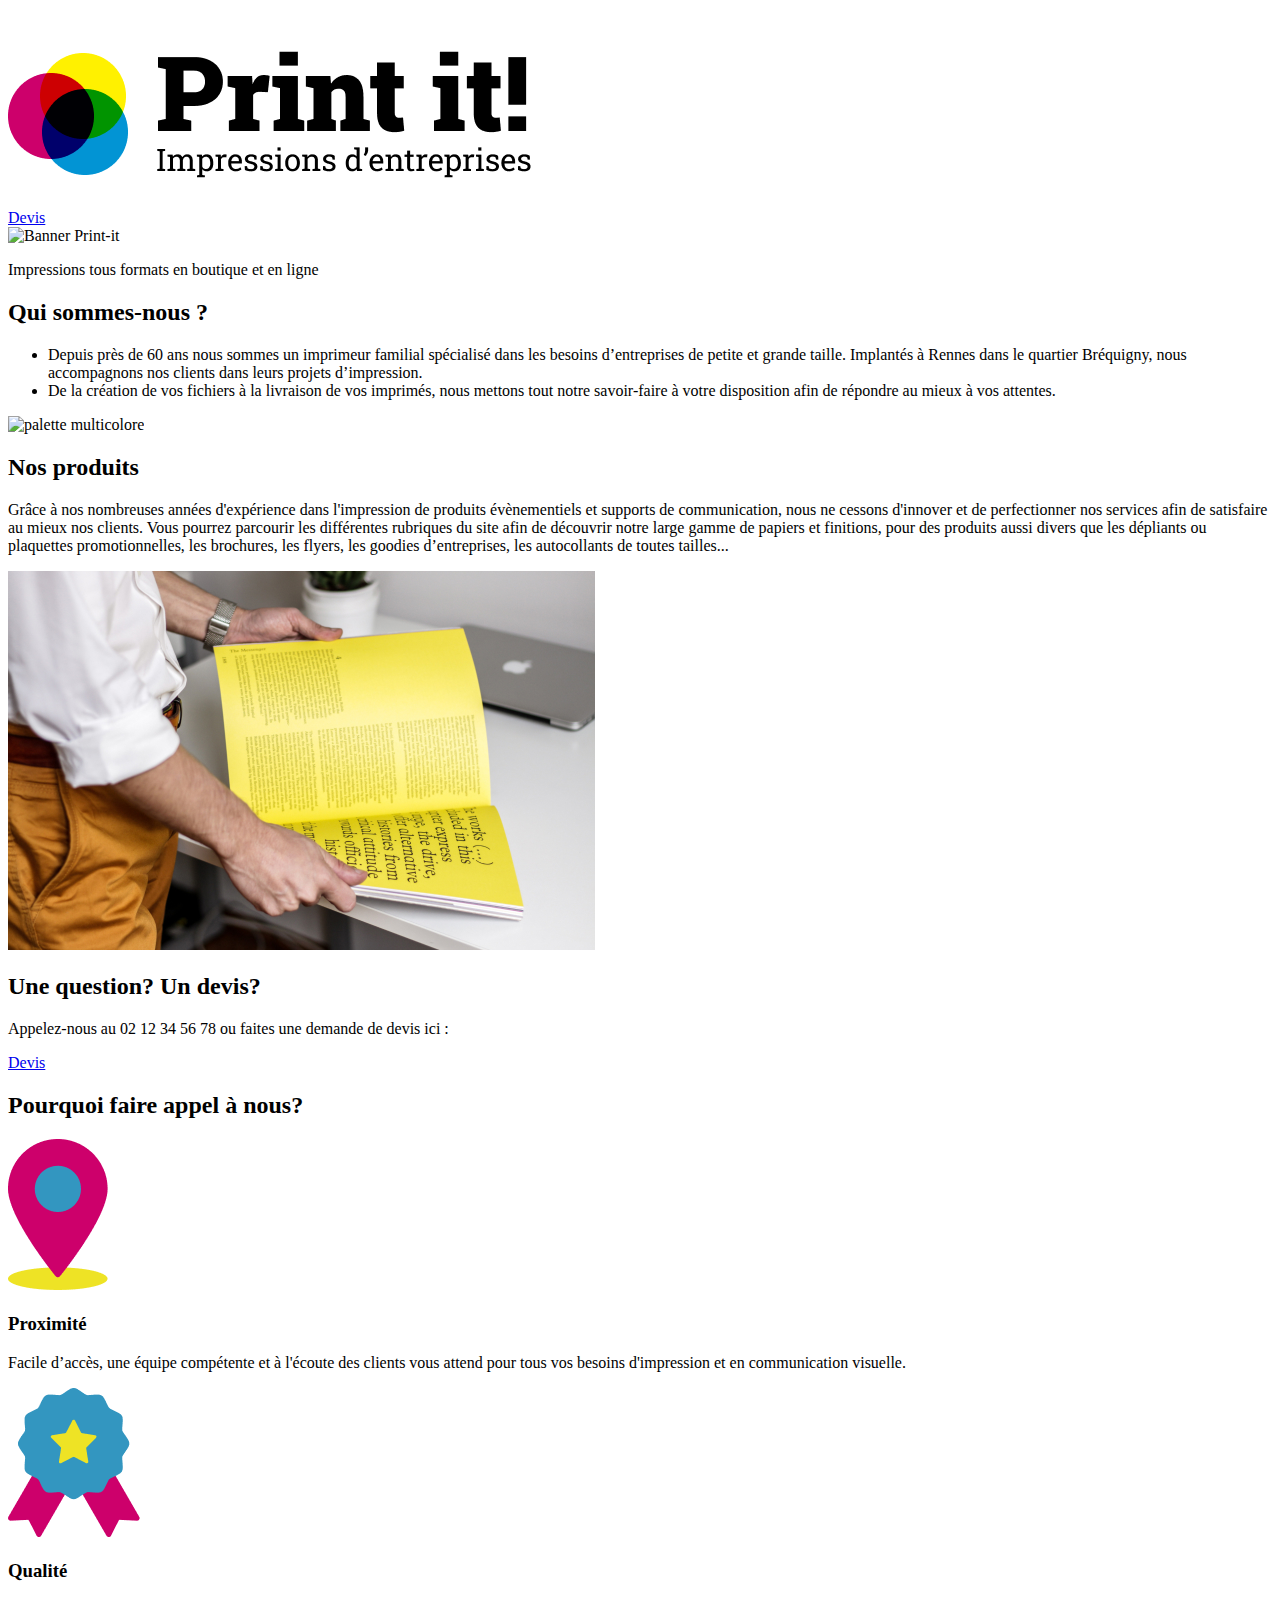
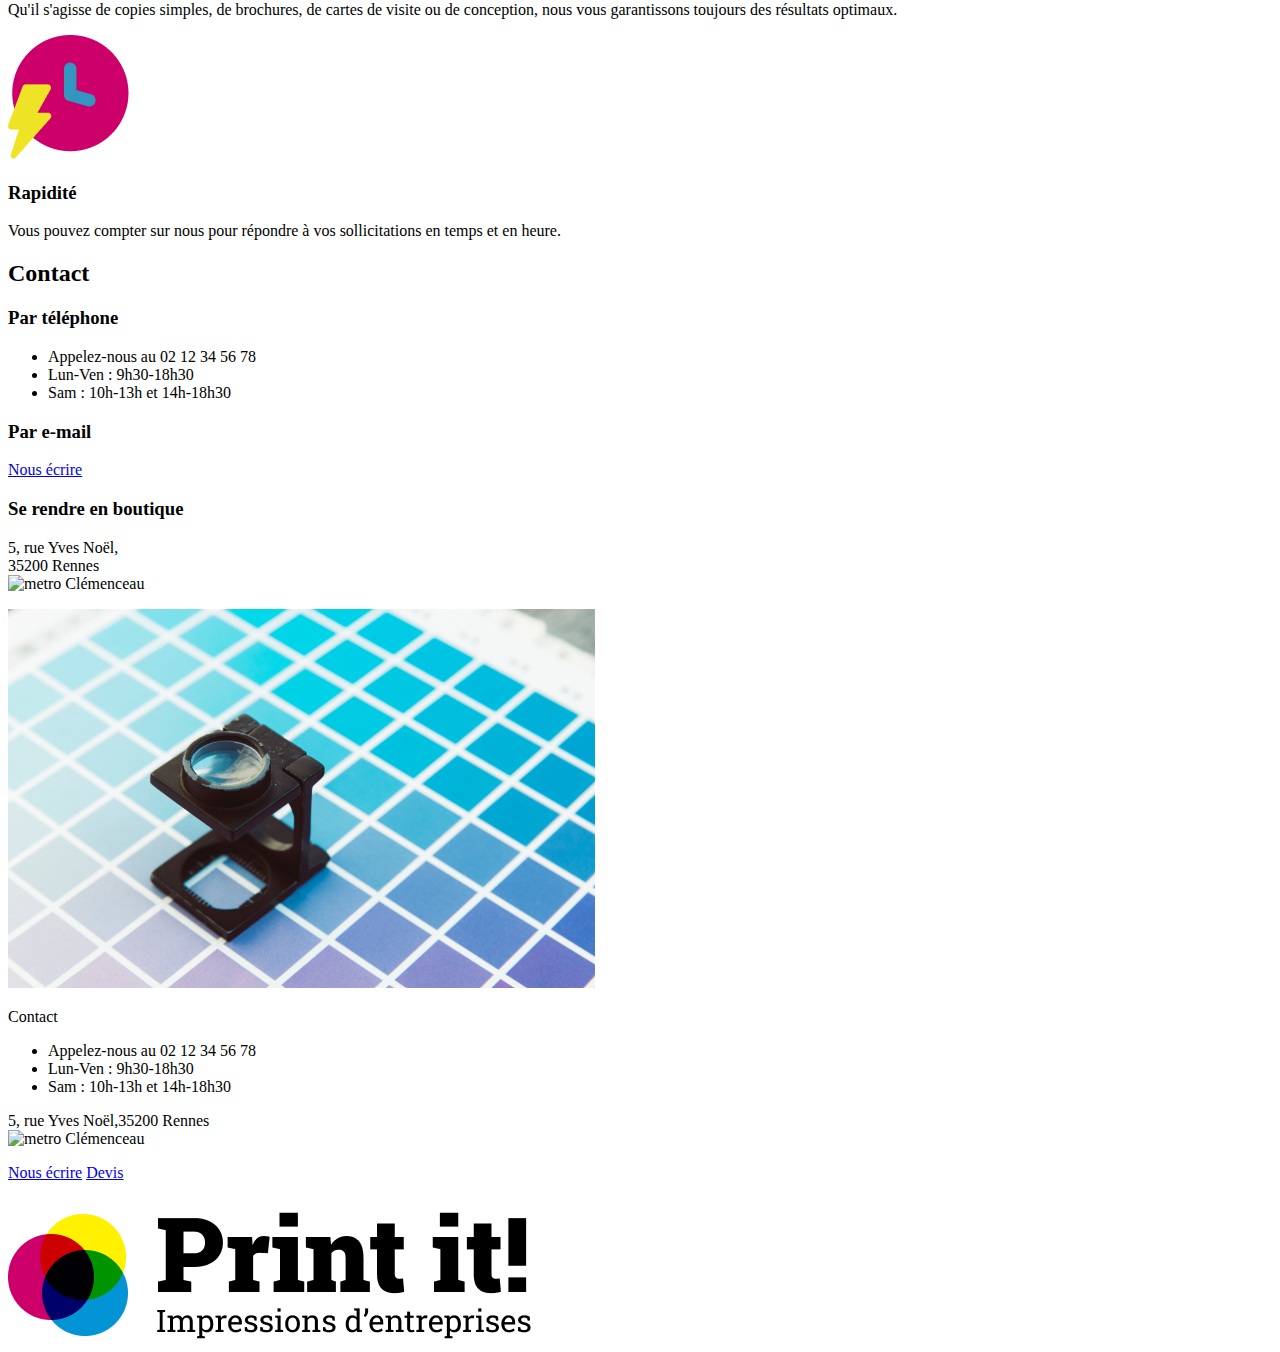
==== Print-it-JS-main/index.html @ 288c01db "Create index.html" ====
<!DOCTYPE html>
<html lang="fr">
<head>
	<meta charset="UTF-8">
	<meta name="viewport" content="width=device-width, initial-scale=1.0">
	<title>Print it ! - Impressions d'entreprise</title>
	<link rel="stylesheet" href="./assets/style.css">
	<link rel="preconnect" href="https://fonts.googleapis.com">
	<link rel="preconnect" href="https://fonts.gstatic.com" crossorigin>
	<link href="https://fonts.googleapis.com/css2?family=Roboto:wght@400;700&family=Roboto+Slab:wght@400;900&display=swap" rel="stylesheet">
</head>
<body>
<header class="container">
	<h1>
		<img class="logo" src="./assets/images/logo.png" alt="Print it ! Impressions d'entreprises" >
	</h1>
	<a class="btn devis" href="mailto:contact@print-it.tld">Devis</a>
</header>
<main>
	<div id="banner">
		<img class="banner-img" src="./assets/images/slideshow/slide1.jpg" alt="Banner Print-it">
		<p>Impressions tous formats <span>en boutique et en ligne</span></p>
		<div class="dots">
		</div>
	</div>
	<section id="about-us" class="container">
		<div>
			<h2>Qui sommes-nous ?</h2>
			<ul>
				<li>Depuis près de 60 ans nous sommes un imprimeur familial spécialisé dans les besoins d’entreprises de petite et grande taille. Implantés à Rennes dans le quartier Bréquigny, nous accompagnons nos clients dans leurs projets d’impression.</li>
				<li>De la création de vos fichiers à la livraison de vos imprimés, nous mettons tout notre savoir-faire à votre disposition afin de répondre au mieux à vos attentes.</li>
			</ul>
		</div>
		<aside>
			<img src="./assets/images/colors.jpg" alt="palette multicolore">
		</aside>
	</section>
	<section id="products" class="container">
		<div>
			<h2>Nos produits</h2>
			<p>Grâce à nos nombreuses années d'expérience dans l'impression de produits évènementiels et supports de communication, nous ne cessons d'innover et de perfectionner nos services afin de satisfaire au mieux nos clients. Vous pourrez parcourir les différentes rubriques du site afin de découvrir notre large gamme de papiers et finitions, pour des produits aussi divers que les dépliants ou plaquettes promotionnelles, les brochures, les flyers, les goodies d’entreprises, les autocollants de toutes tailles... </p>
		</div>
		<aside>
			<img src="./assets/images/yellow-book.jpg" alt="Imprimeur avec un livre jaune dans les mains">
		</aside>

	</section>
	<section id="question" class="bg-yellow">
		<h2>Une question? Un devis?</h2>
		<p>Appelez-nous au 02 12 34 56 78 ou faites une demande de devis ici :</p>
		<a href="mailto:contact@print-it.tld" class="btn devis">Devis</a>
	</section>
	<section id="why-us" class="container">
		<h2>Pourquoi faire appel à nous?</h2>
		<div>
			<article>
				<img src="./assets/images/proximity-icon.png" alt="Icone Proximité">
				<h3>Proximité</h3>
				<p>Facile d’accès, une équipe compétente et à l'écoute des clients vous attend pour tous vos besoins d'impression et en communication visuelle.</p>
			</article>
			<article>
				<img src="./assets/images/quality-icon.png" alt="Icone Qualité">
				<h3>Qualité</h3>
				<p>Qu'il s'agisse de copies simples, de brochures, de cartes de visite ou de conception, nous vous garantissons toujours des résultats optimaux.</p>
			</article>
			<article>
				<img src="./assets/images/speedy-icon.png" alt="Rapidité Qualité">
				<h3>Rapidité</h3>
				<p>Vous pouvez compter sur nous pour répondre à vos sollicitations en temps et en heure.</p>
			</article>
		</div>
	</section>
	<section id="contact" class="bg-lightblue">
		<div class="container">
			<div>
				<h2>Contact</h2>
				<div>
					<h3>Par téléphone</h3>
					<ul>
						<li>Appelez-nous au 02 12 34 56 78</li>
						<li>Lun-Ven : 9h30-18h30</li>
						<li>Sam : 10h-13h et 14h-18h30</li>
					</ul>
				</div>
				<div>
					<h3>Par e-mail</h3>
					<p>
						<a href="mailto:contact@print-it.tld" class="btn">Nous écrire</a>
					</p>
				</div>
				<div>
					<h3>Se rendre en boutique</h3>
					<p>5, rue Yves Noël,<br>
						35200 Rennes<br>
						<img class="inline-icon" src="./assets/images/metro.png" alt="metro"/> Clémenceau</p>
				</div>
			</div>
			<div>
				<img src="./assets/images/magnifying-glass.jpg" alt="Loupe avec palette bleue">
			</div>

		</div>
	</section>
</main>
<footer>
	<div>
		<p class="footer-contact">Contact</p>
		<ul>
			<li>Appelez-nous au 02 12 34 56 78</li>
			<li>Lun-Ven : 9h30-18h30</li>
			<li>Sam : 10h-13h et 14h-18h30</li>
		</ul>
	</div>
	<div>
		<p>5, rue Yves Noël,35200 Rennes<br>
			<img src="./assets/images/metro.png" alt="metro"/> Clémenceau</p>
	</div>
	<div>
		<a href="mailto:contact@print-it.tld" class="btn">Nous écrire</a>
		<a href="mailto:contact@print-it.tld?subject=Demande&nbsp;de&nbsp;devis" class="btn devis">Devis</a>
	</div>
	<div>
		<img class="footer-logo" src="./assets/images/logo.png" alt="Print it ! Impressions d'entreprises" >
	</div>
</footer>
<script src="./assets/script.js"></script>
</body>
</html>
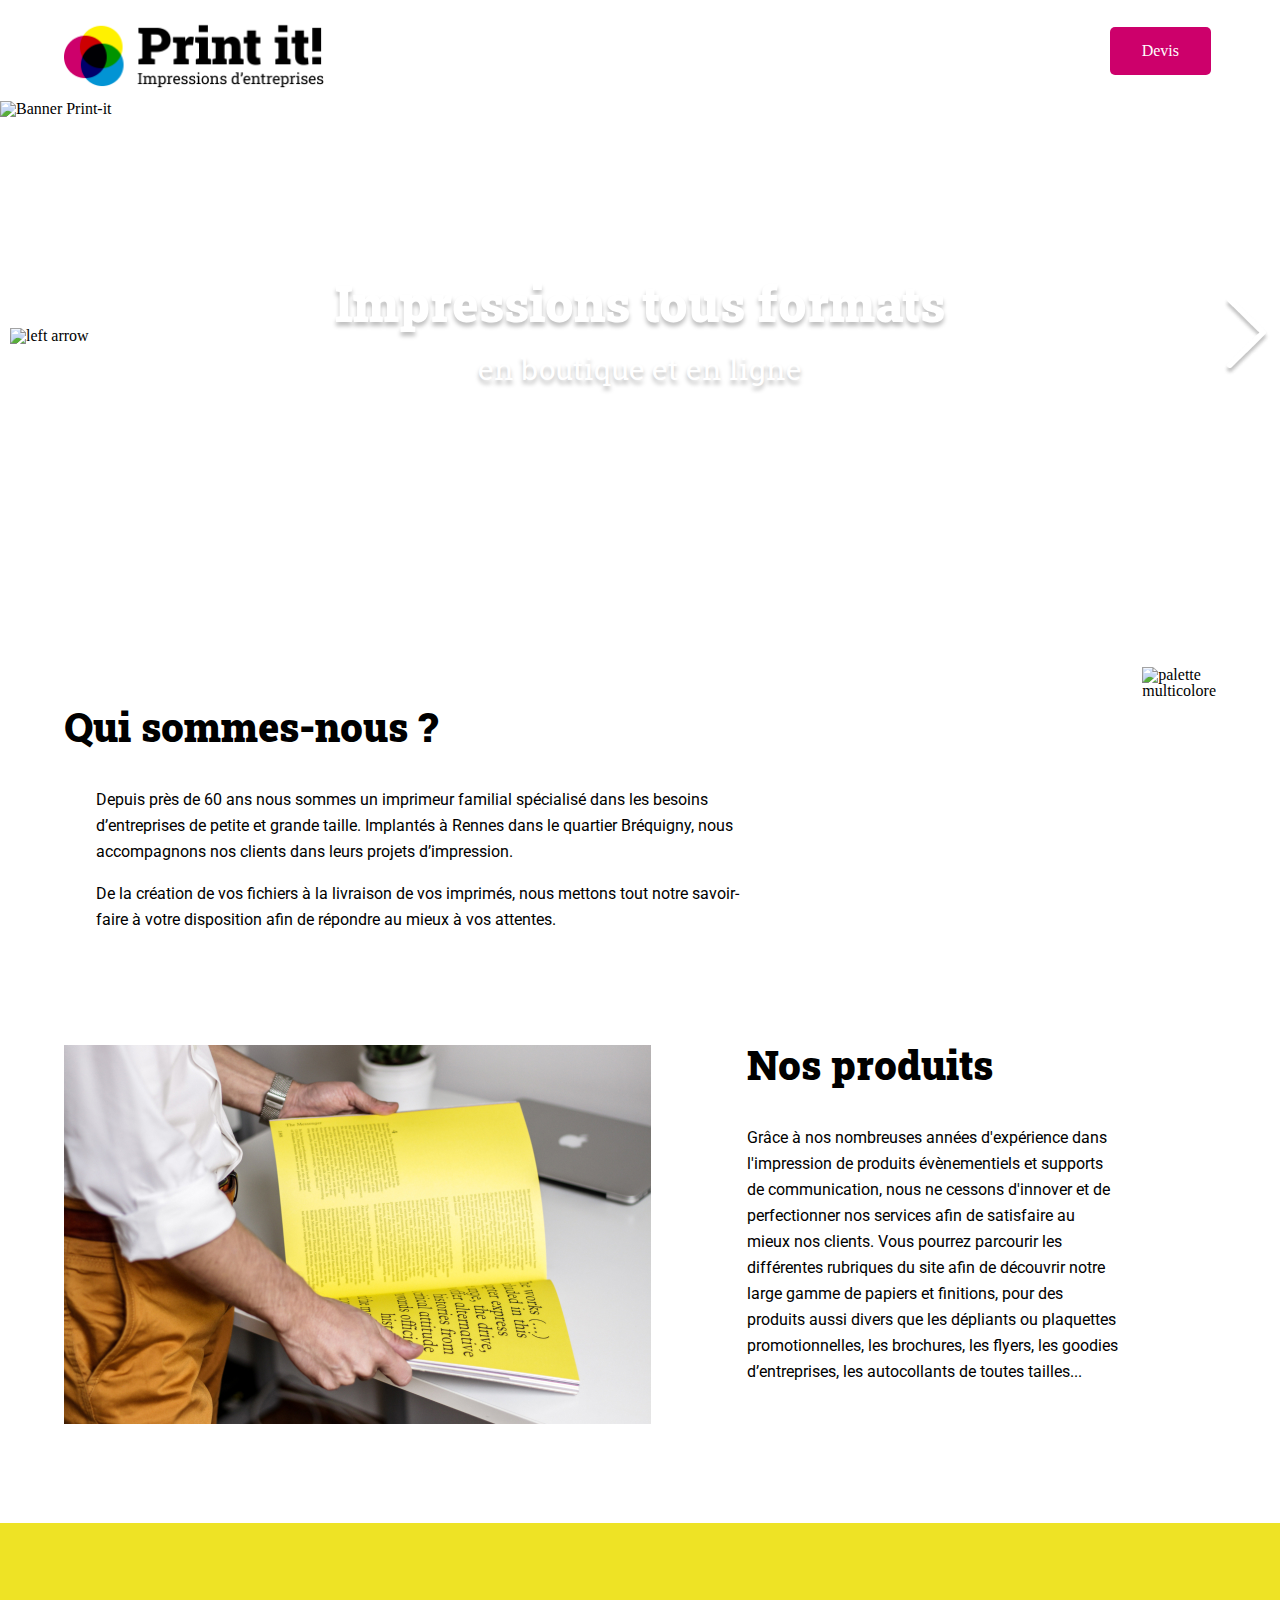
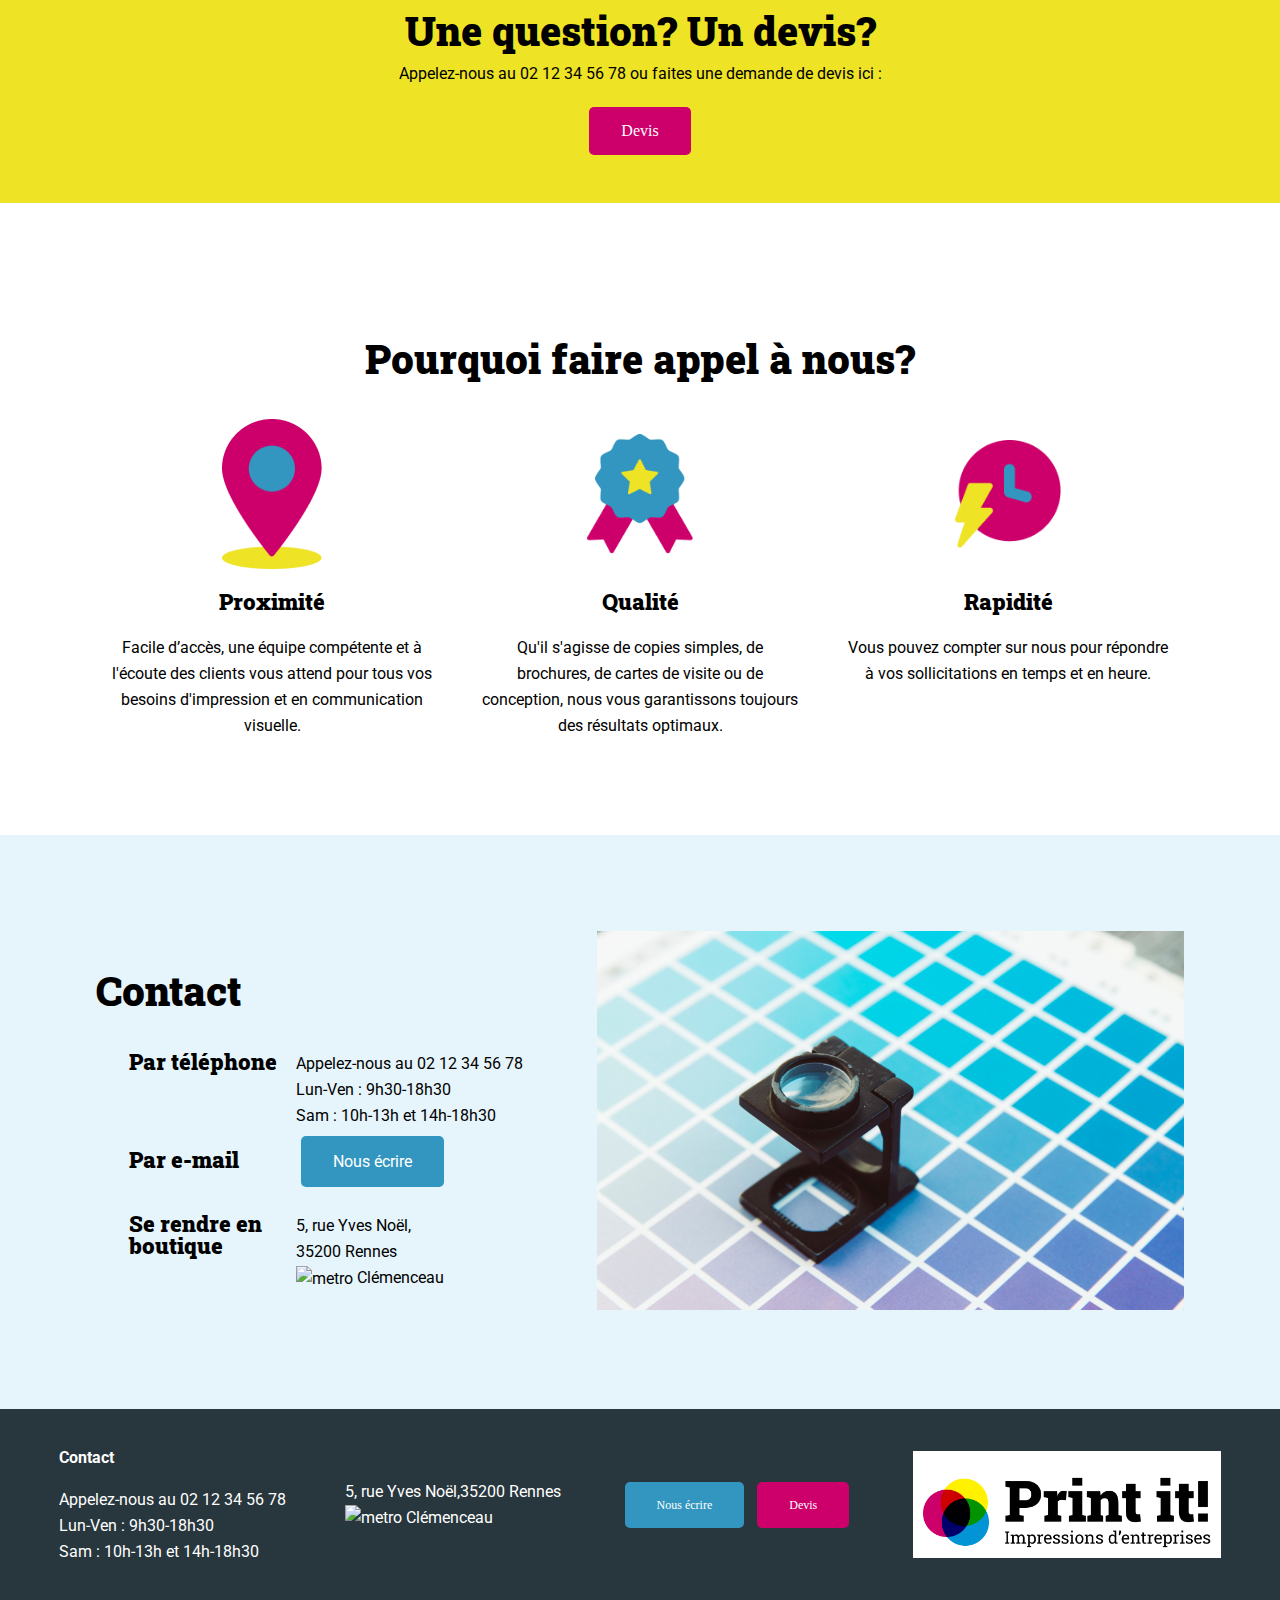
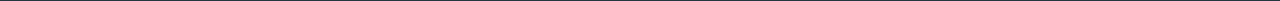
==== commit 22b00a8a: "up" ====
--- a/Print-it-JS-main/index.html
+++ b/Print-it-JS-main/index.html
@@ -19,7 +19,9 @@
 <main>
 	<div id="banner">
 		<img class="banner-img" src="./assets/images/slideshow/slide1.jpg" alt="Banner Print-it">
-		<p>Impressions tous formats <span>en boutique et en ligne</span></p>
+		<img class="arrow arrow_left" src="./assets/images/arrow_left.png" alt="left arrow">
+		<img class="arrow arrow_right" src="./assets/images/arrow_right.png" alt="right arrow">
+		 <p>Impressions tous formats <span>en boutique et en ligne</span></p>
 		<div class="dots">
 		</div>
 	</div>
--- a/Print-it-JS-main/assets/style.css
+++ b/Print-it-JS-main/assets/style.css
@@ -0,0 +1,297 @@
+/* variables declaration */
+:root {
+	--primary-color: #3396C0;
+	--secondary-color: #CD006B;
+	--third-color: #EEE325;
+}
+
+/* Reset CSS */
+* {
+	-webkit-box-sizing: border-box;
+	-moz-box-sizing: border-box;
+	box-sizing: border-box;
+}
+html, body, div, span, applet, object, iframe,
+h1, h2, h3, h4, h5, h6, p, blockquote, pre,
+a, abbr, acronym, address, big, cite, code,
+del, dfn, em, img, ins, kbd, q, s, samp,
+small, strike, strong, sub, sup, tt, var,
+b, u, i, center,
+dl, dt, dd, ol, ul, li,
+fieldset, form, label, legend,
+table, caption, tbody, tfoot, thead, tr, th, td,
+article, aside, canvas, details, embed,
+figure, figcaption, footer, header, hgroup,
+menu, nav, output, ruby, section, summary,
+time, mark, audio, video {
+	margin: 0;
+	padding: 0;
+	border: 0;
+	font: inherit;
+	font-size: 100%;
+	vertical-align: baseline;
+}
+/* HTML5 display-role reset for older browsers */
+article, aside, details, figcaption, figure,
+footer, header, hgroup, menu, nav, section {
+	display: block;
+}
+body {
+	line-height: 1;
+}
+ol, ul {
+	list-style: none;
+}
+blockquote, q {
+	quotes: none;
+}
+blockquote:before, blockquote:after,
+q:before, q:after {
+	content: none;
+}
+table {
+	border-collapse: collapse;
+	border-spacing: 0;
+}
+body {
+	width: auto;
+}
+section {
+	margin-block: 6em;
+}
+h2 {
+	font-family: 'Roboto Slab', sans-serif;
+	font-size: 40px;
+	font-weight: 900;
+	margin-block: 1em;
+}
+h3{
+	font-family: 'Roboto Slab', sans-serif;
+	font-size: 22px;
+	font-weight: 900;
+	margin-block: 1em;
+}
+
+p, li {
+	font-family: Roboto, sans-serif;
+	font-size: 16px;
+	line-height: 26px;
+}
+.container {
+	max-width: 1440px;
+	margin-inline:auto;
+	padding-inline: 5%;
+}
+header {
+	display: flex;
+	justify-content: space-between;
+	align-items: center;
+}
+.logo{
+	width: 260px;
+	margin-block: 10px;
+}
+
+.btn {
+	background-color: var(--primary-color) ;
+	padding: 16px 32px;
+	margin-inline:5px;
+	border-radius: 5px;
+	color: white;
+	text-decoration: none;
+}
+.devis {
+	background-color: var(--secondary-color);
+}
+
+#banner {
+	display: flex;
+	flex-direction: column;
+	align-items: center;
+	justify-content: center;
+	width: 100%;
+	min-height: 470px;
+	position: relative;
+}
+.banner-img {
+	position: absolute;
+	width: 100%;
+	height: 100%;
+	z-index: -1;
+	object-fit: cover;
+	object-position: center;
+}
+/* Code CSS en prévision de l'ajout d'un carousel pour la bannière */
+/* Gestion des fleches du carrousel */
+#banner .arrow {
+	position: absolute;
+}
+#banner .arrow_left {
+	left: 10px;
+}
+#banner .arrow_right {
+	right: 10px;
+}
+/* Gestion des points du carrousel */
+.dots {
+	position: absolute;
+	bottom: 40px;
+	display: flex;
+}
+.dot {
+	margin-inline: 5px;
+	width: 13px;
+	height: 13px;
+	background-color: #ffffff00;
+	border: 3px solid #fff;
+	border-radius: 100%;
+	box-shadow: 0 4px 4px rgba(0, 0, 0, 0.25);;
+}
+.dot_selected {
+	background-color: #fff;
+}
+/* Fin du code CSS pour le carousel */
+#banner p {
+	font-family: 'Roboto Slab', sans-serif;
+	font-weight: 900;
+	font-size: 50px;
+	line-height: 66px;
+	color: white;
+	text-shadow: 0 4px 4px rgba(0, 0, 0, 0.25);
+	text-align: center;
+}
+#banner span {
+	display: block;
+	font-weight: 400;
+	font-size: 30px;
+}
+#about-us {
+	display: flex;
+}
+#about-us article, #about-us aside {
+	flex:1;
+}
+#about-us li {
+	background: url("./images/tricolor-icon.png") no-repeat left top;
+	font-size: 16px;
+	line-height: 26px;
+	padding-left:2em;
+	width: 65%;
+	margin-bottom: 1em;
+
+}
+
+#products {
+	display: flex;
+	align-items: flex-start;
+	flex-direction: row-reverse;
+}
+#products div, #products aside {
+	flex:1;
+}
+#products div {
+	padding: 0 6em;
+}
+#products h2 {
+	margin-top: 0;
+}
+.bg-yellow {
+	background-color: var(--third-color);
+}
+#question {
+	display: flex;
+	flex-direction: column;
+	align-items: center;
+	padding-block: 3em;
+}
+#question h2 {
+	margin-bottom: 10px;
+}
+#question p {
+	margin-bottom: 20px;
+}
+
+#why-us {
+	display: flex;
+	flex-direction: column;
+	text-align: center;
+}
+#why-us > div{
+	display: flex;
+	justify-content: space-evenly;
+}
+#why-us article {
+	max-width: 320px;
+	display: flex;
+	flex-direction: column;
+}
+#why-us img {
+	width: 33%;
+	height: 150px;
+	text-align: center;
+	margin-inline: auto;
+	margin-block: 0;
+	object-fit: contain;
+}
+
+.bg-lightblue{
+	background-color: #E6F4FB;
+}
+#contact {
+	margin-bottom: 0;
+}
+#contact article, #contact div {
+	flex:1;
+}
+
+
+#contact .container {
+	flex-direction: row;
+	display: flex;
+	padding: 6em ;
+}
+
+#contact .container > div > div {
+	display: flex;
+	padding-bottom: 20px;
+}
+
+#contact h3 {
+	margin-top: 0;
+	background: url("./images/tricolor-icon.png") no-repeat left top;
+	padding-left:1.5em;
+	width: 200px;
+}
+.inline-icon {
+	vertical-align: middle;
+}
+footer {
+	background-color: #28363D;
+	color: white;
+	display: flex;
+	padding-block: 3em;
+	justify-content: space-evenly;
+	font-size: 12px;
+	align-items: center;
+}
+footer div {
+
+	position: relative;
+}
+.footer-logo {
+	background-color: white;
+	max-width: 308px;
+	padding: 10px;
+}
+.footer-contact {
+	margin-bottom: 1em;
+	font-weight: 700;
+	font-size: 16px;
+
+}
+
+@media all and (max-width: 1250px) {
+	#contact > article {
+		flex: 2;
+	}
+}
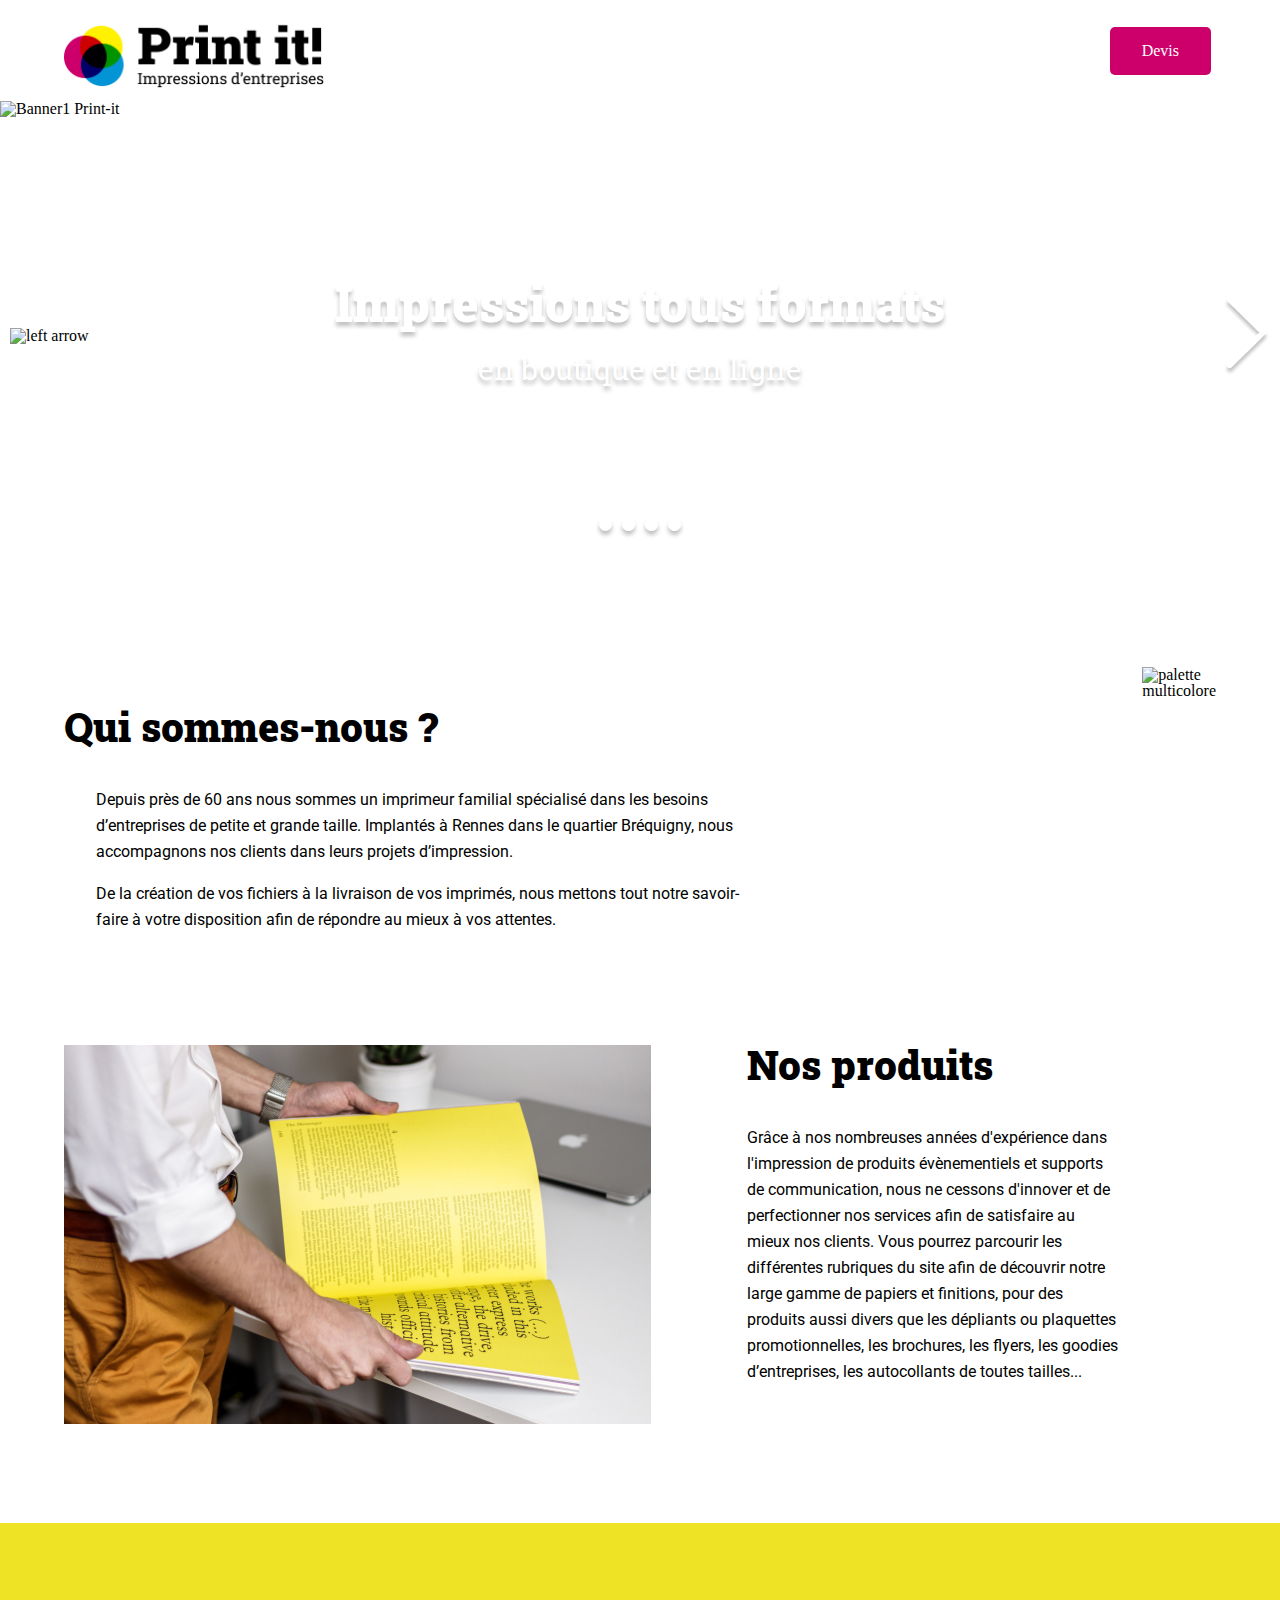
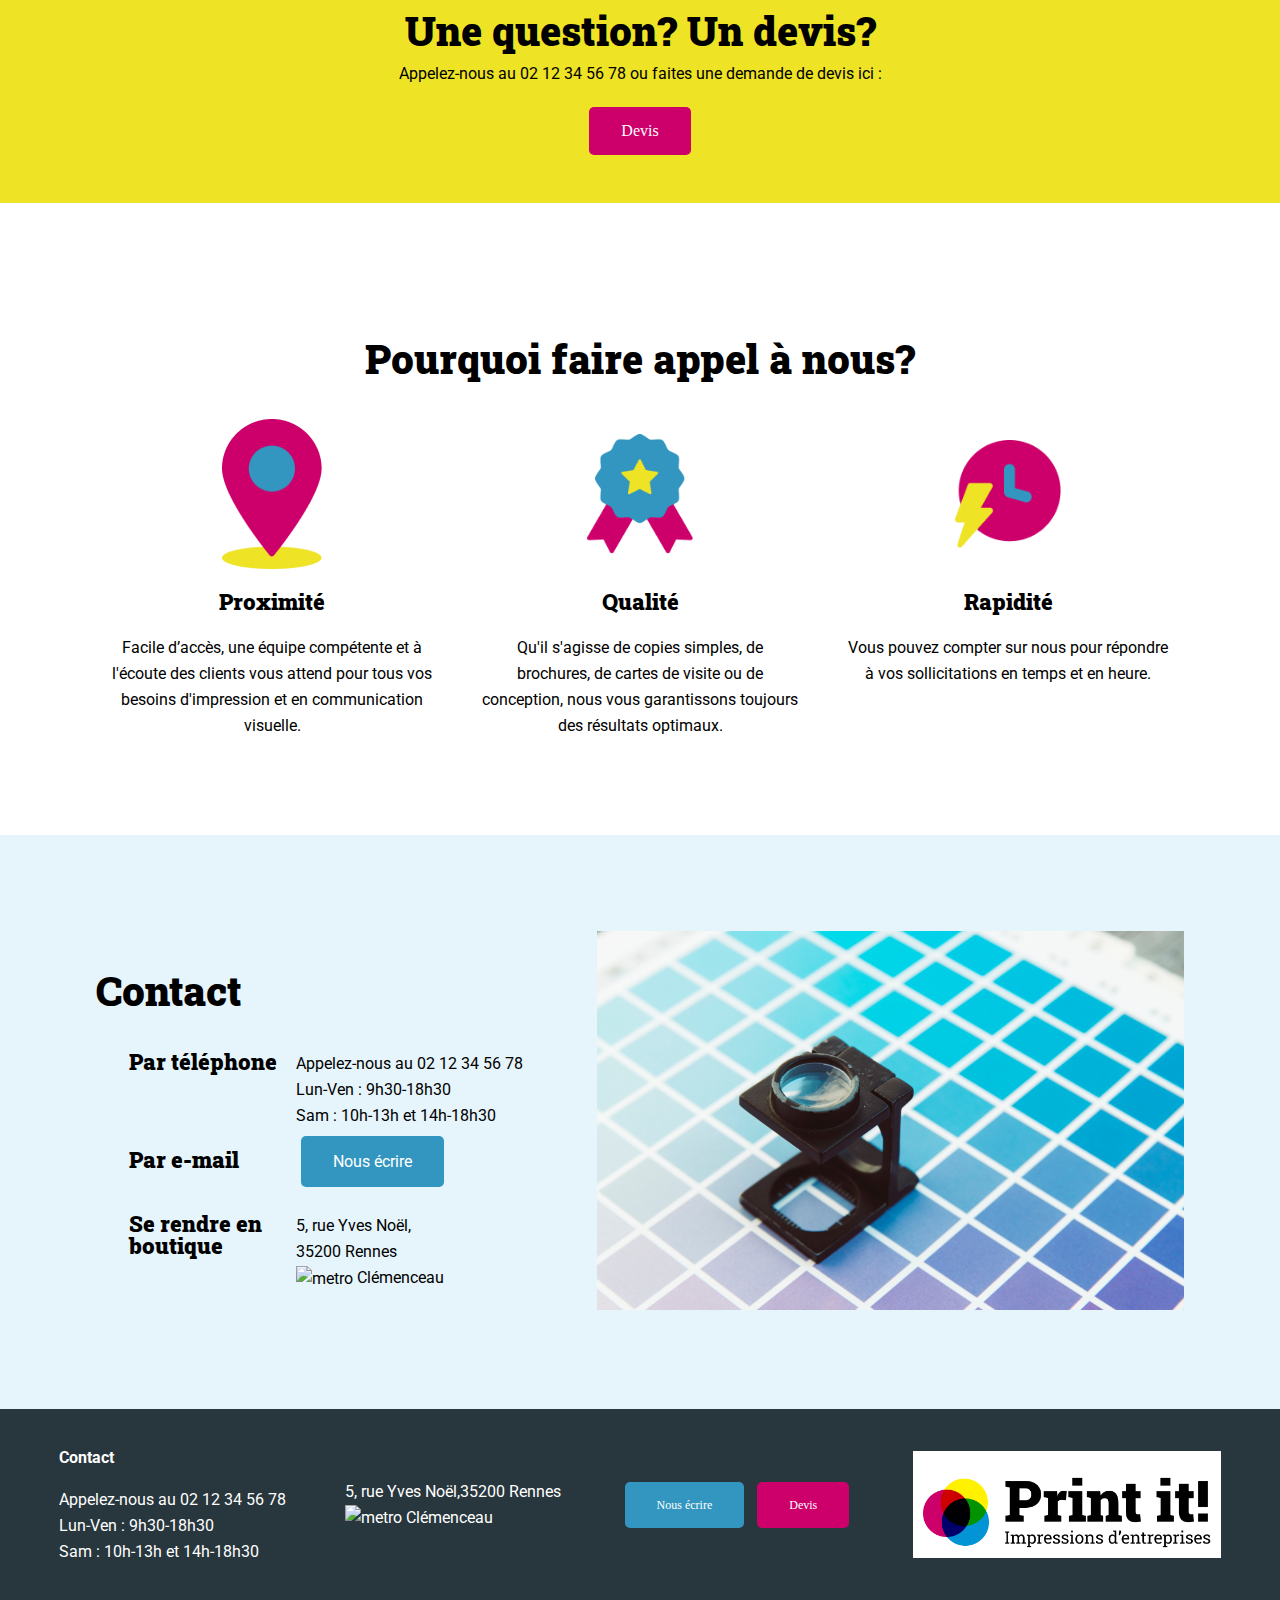
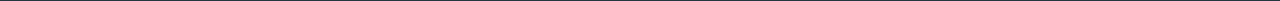
==== commit a90092b4: "up" ====
--- a/Print-it-JS-main/index.html
+++ b/Print-it-JS-main/index.html
@@ -5,6 +5,7 @@
 	<meta name="viewport" content="width=device-width, initial-scale=1.0">
 	<title>Print it ! - Impressions d'entreprise</title>
 	<link rel="stylesheet" href="./assets/style.css">
+	<script src="./assets/script.js"></script>
 	<link rel="preconnect" href="https://fonts.googleapis.com">
 	<link rel="preconnect" href="https://fonts.gstatic.com" crossorigin>
 	<link href="https://fonts.googleapis.com/css2?family=Roboto:wght@400;700&family=Roboto+Slab:wght@400;900&display=swap" rel="stylesheet">
@@ -18,11 +19,15 @@
 </header>
 <main>
 	<div id="banner">
-		<img class="banner-img" src="./assets/images/slideshow/slide1.jpg" alt="Banner Print-it">
-		<img class="arrow arrow_left" src="./assets/images/arrow_left.png" alt="left arrow">
-		<img class="arrow arrow_right" src="./assets/images/arrow_right.png" alt="right arrow">
-		 <p>Impressions tous formats <span>en boutique et en ligne</span></p>
+		<img class="banner-img" src="./assets/images/slideshow/slide1.jpg" alt="Banner1 Print-it" id="slides">
+		<img id="arrow_left" onclick="SlideChange(-1)" class="arrow arrow_left" src="./assets/images/arrow_left.png" alt="left arrow">
+		<img id="arrow_right" onclick="SlideChange(1)" class="arrow arrow_right" src="./assets/images/arrow_right.png" alt="right arrow">
+		 <p onclick="SlideChange(1)" onclick="SlideChange(-1)" id="tagLine">Impressions tous formats <span>en boutique et en ligne</span></p>
 		<div class="dots">
+			<div id="dot0" class="dot dot_selected"></div>
+			<div id="dot1" class="dot"></div>
+			<div id="dot2" class="dot"></div>
+			<div id="dot3" class="dot"></div>
 		</div>
 	</div>
 	<section id="about-us" class="container">
@@ -125,6 +130,5 @@
 		<img class="footer-logo" src="./assets/images/logo.png" alt="Print it ! Impressions d'entreprises" >
 	</div>
 </footer>
-<script src="./assets/script.js"></script>
 </body>
 </html>
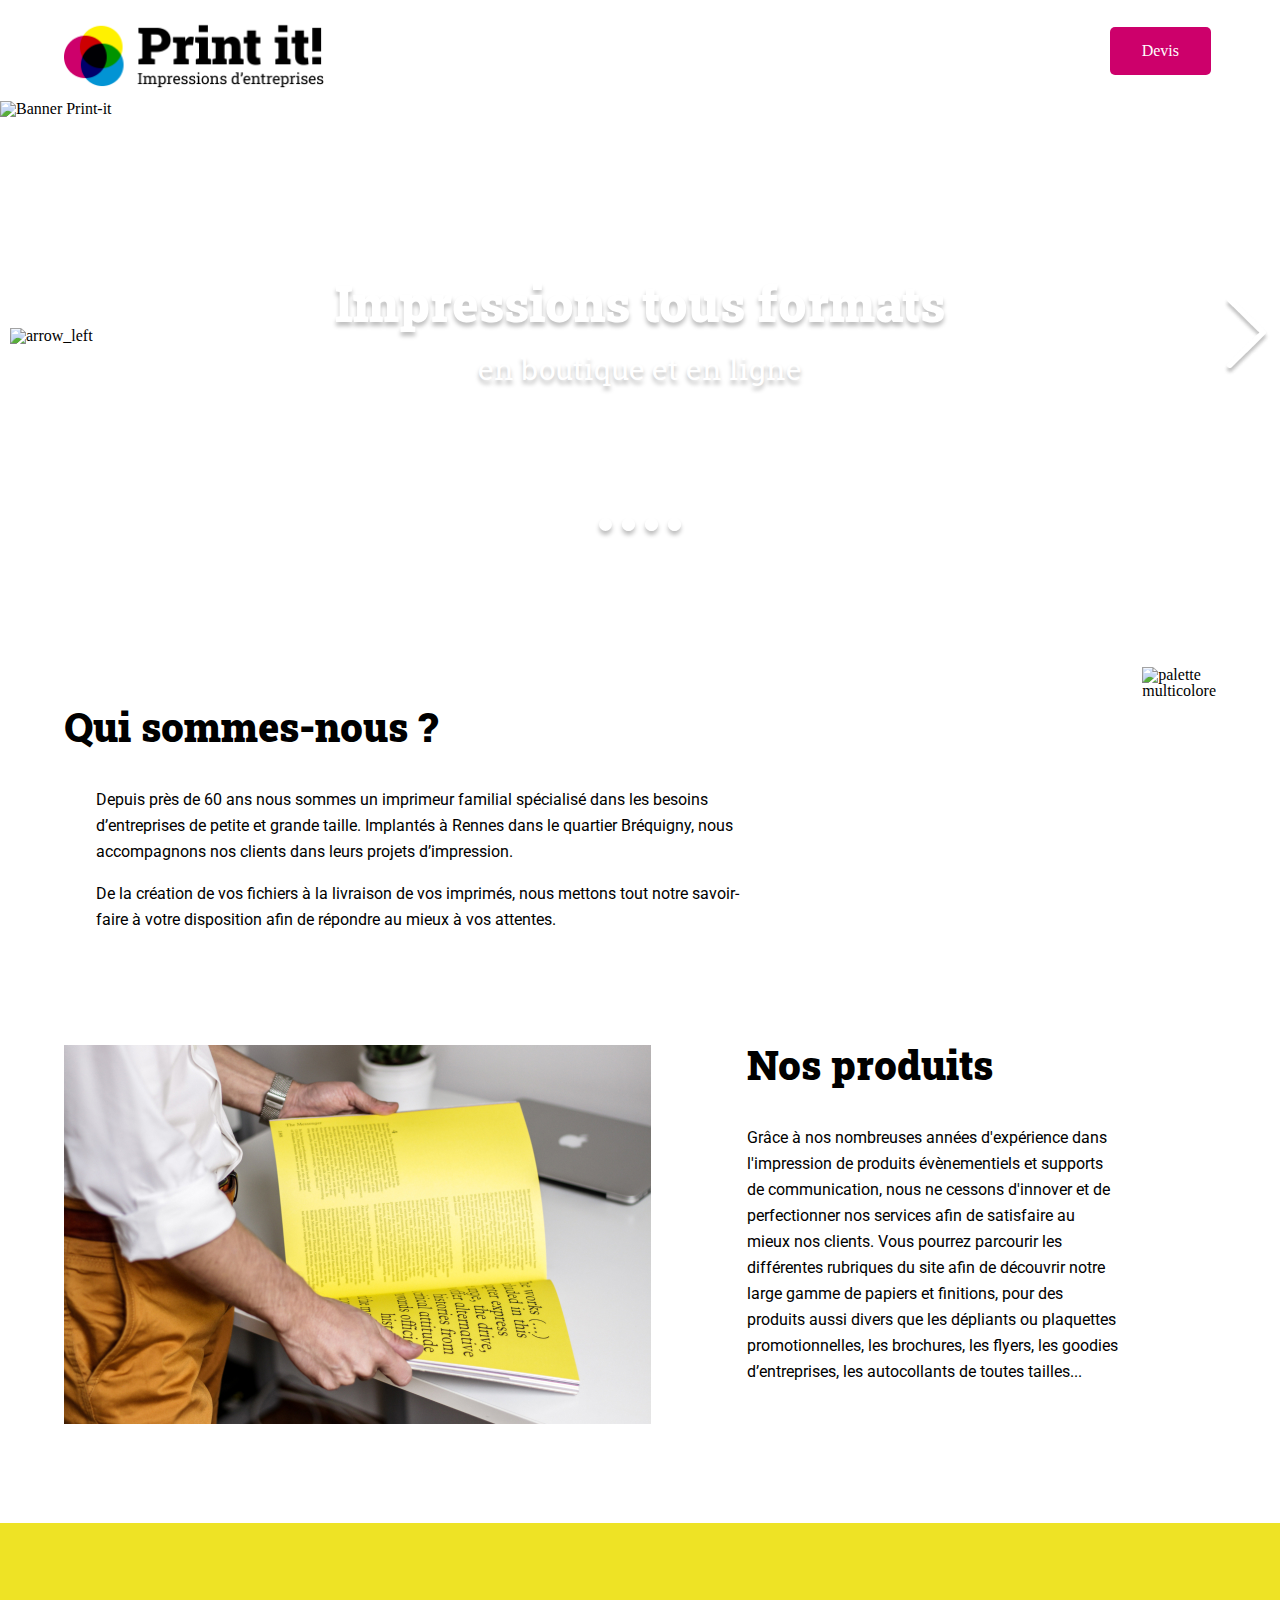
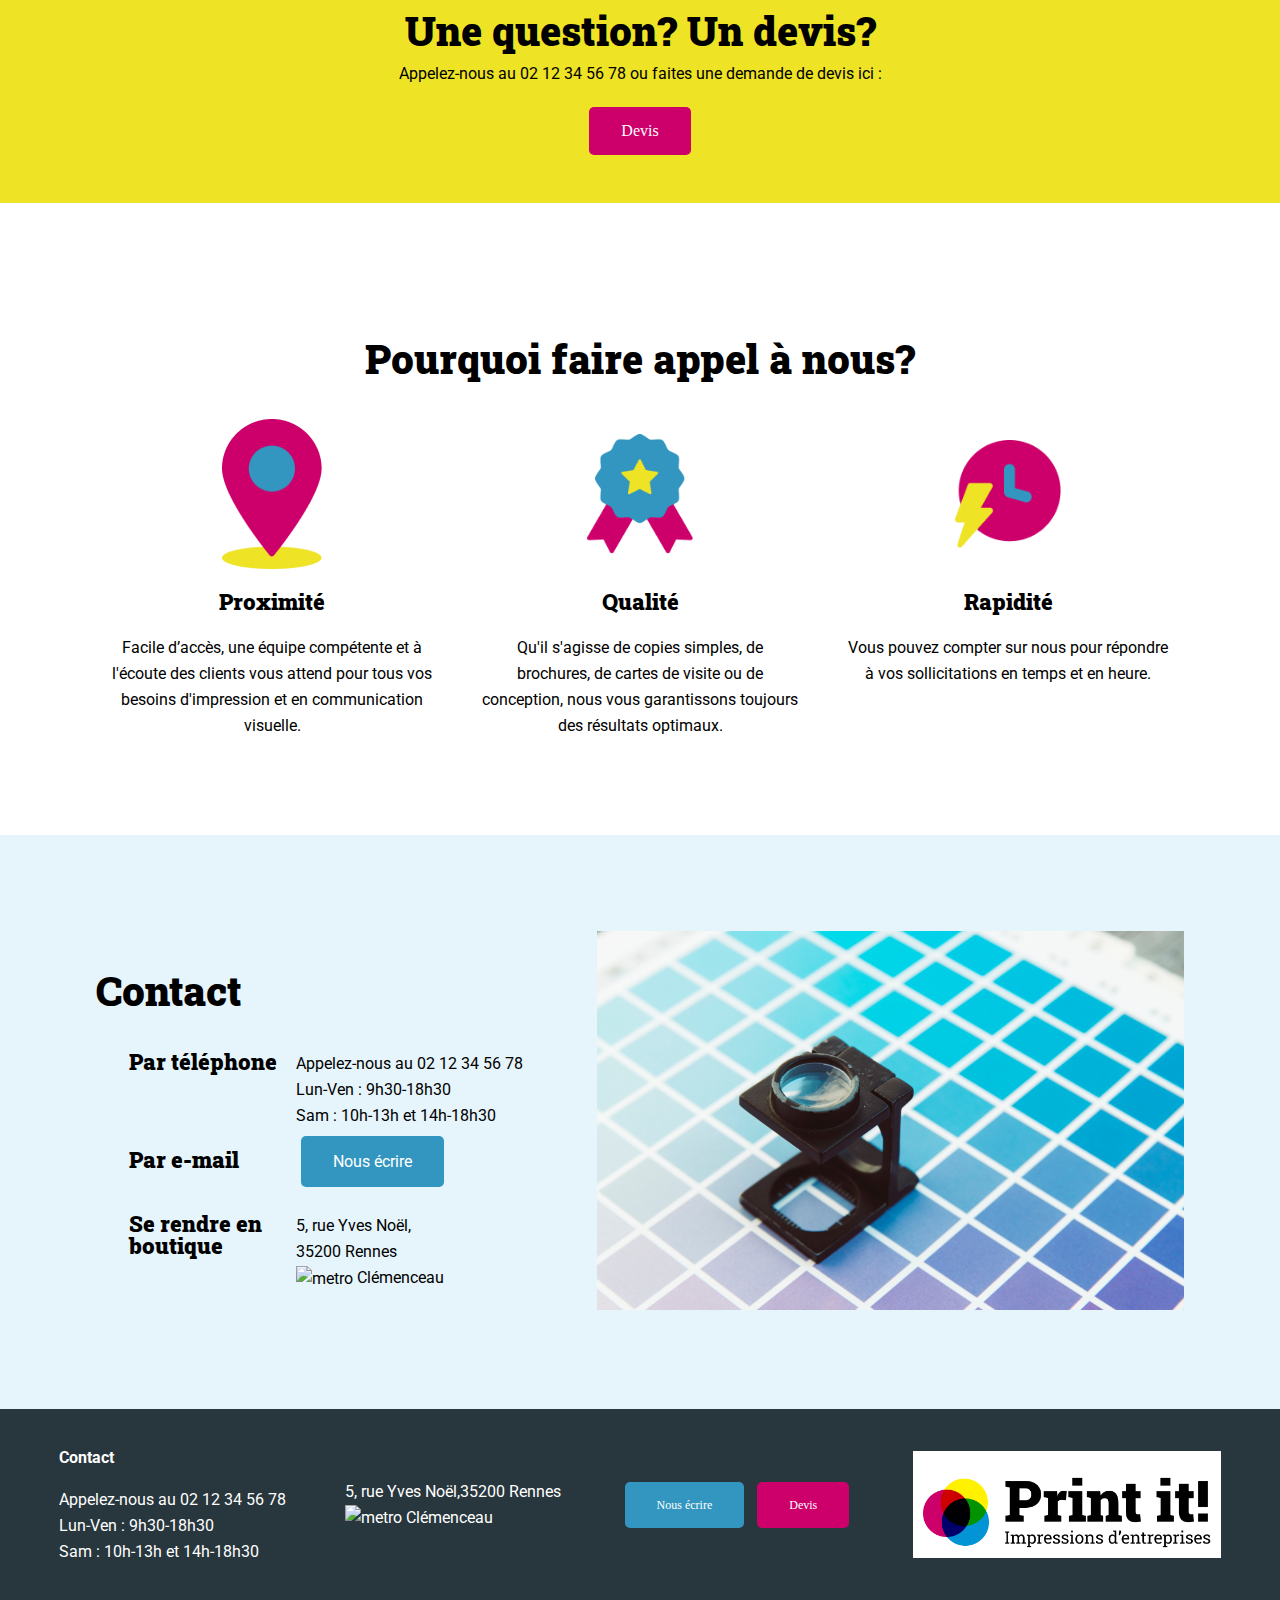
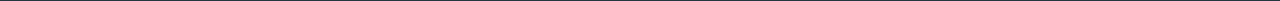
==== commit c87bd4ef: "up" ====
--- a/Print-it-JS-main/index.html
+++ b/Print-it-JS-main/index.html
@@ -5,7 +5,7 @@
 	<meta name="viewport" content="width=device-width, initial-scale=1.0">
 	<title>Print it ! - Impressions d'entreprise</title>
 	<link rel="stylesheet" href="./assets/style.css">
-	<script src="./assets/script.js"></script>
+	<script src="./assets/script.js" defer></script>
 	<link rel="preconnect" href="https://fonts.googleapis.com">
 	<link rel="preconnect" href="https://fonts.gstatic.com" crossorigin>
 	<link href="https://fonts.googleapis.com/css2?family=Roboto:wght@400;700&family=Roboto+Slab:wght@400;900&display=swap" rel="stylesheet">
@@ -19,15 +19,11 @@
 </header>
 <main>
 	<div id="banner">
-		<img class="banner-img" src="./assets/images/slideshow/slide1.jpg" alt="Banner1 Print-it" id="slides">
-		<img id="arrow_left" onclick="SlideChange(-1)" class="arrow arrow_left" src="./assets/images/arrow_left.png" alt="left arrow">
-		<img id="arrow_right" onclick="SlideChange(1)" class="arrow arrow_right" src="./assets/images/arrow_right.png" alt="right arrow">
-		 <p onclick="SlideChange(1)" onclick="SlideChange(-1)" id="tagLine">Impressions tous formats <span>en boutique et en ligne</span></p>
+		<img class="arrow arrow_left" src="./assets/images/arrow_left.png" alt="arrow_left">
+		<img class="arrow arrow_right" src="./assets/images/arrow_right.png" alt="arrow_right">
+		<img class="banner-img" src="./assets/images/slideshow/slide1.jpg" alt="Banner Print-it">
+		<p class="tagLine">Impressions tous formats <span>en boutique et en ligne</span></p>
 		<div class="dots">
-			<div id="dot0" class="dot dot_selected"></div>
-			<div id="dot1" class="dot"></div>
-			<div id="dot2" class="dot"></div>
-			<div id="dot3" class="dot"></div>
 		</div>
 	</div>
 	<section id="about-us" class="container">
